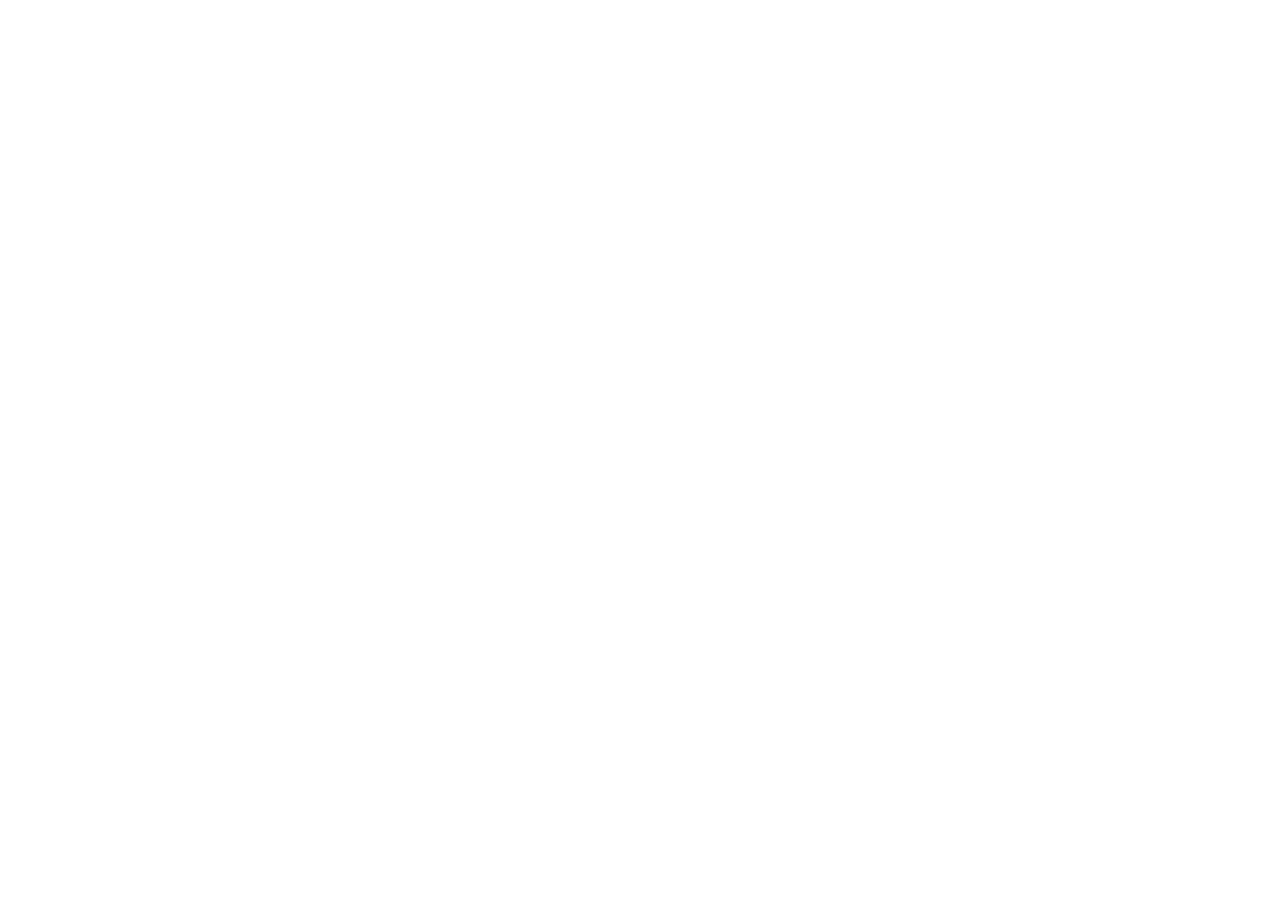
==== login.html @ 243faba8 "init object" ====
<!DOCTYPE html>
<html lang="en">
<head>
  <meta charset="UTF-8">
  <meta http-equiv="X-UA-Compatible" content="IE=edge">
  <meta name="viewport" content="width=device-width, initial-scale=1.0">
  <title>Document</title>
</head>
<body>
  
</body>
</html>
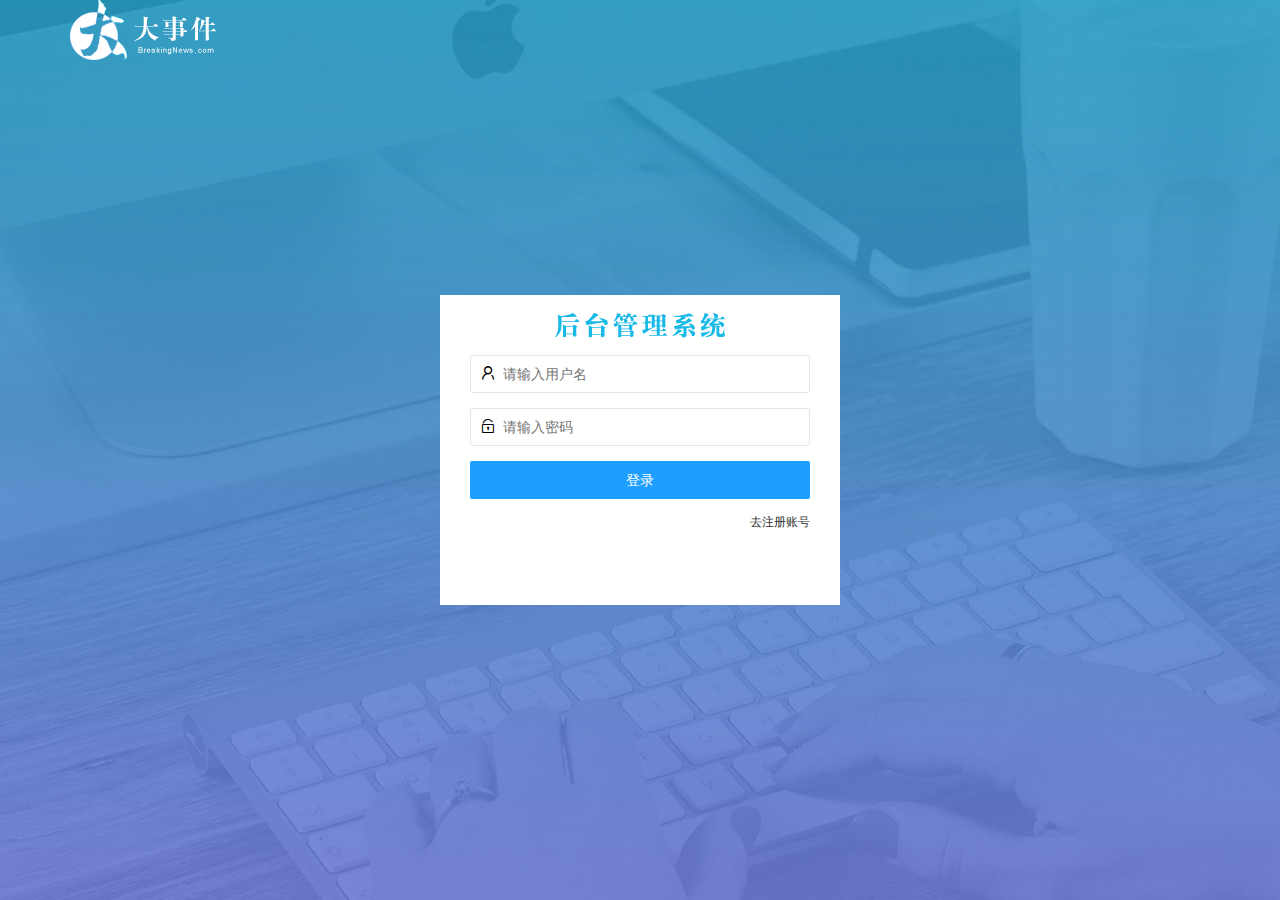
==== commit f4ed7f52: "完成了login" ====
--- a/login.html
+++ b/login.html
@@ -1,12 +1,129 @@
 <!DOCTYPE html>
 <html lang="en">
-<head>
-  <meta charset="UTF-8">
-  <meta http-equiv="X-UA-Compatible" content="IE=edge">
-  <meta name="viewport" content="width=device-width, initial-scale=1.0">
-  <title>Document</title>
-</head>
-<body>
-  
-</body>
-</html>+	<head>
+		<meta charset="UTF-8" />
+		<meta http-equiv="X-UA-Compatible" content="IE=edge" />
+		<meta name="viewport" content="width=device-width, initial-scale=1.0" />
+		<title>大事件-登录</title>
+		<!-- 导入 LayUI 样式 -->
+		<link rel="stylesheet" href="/assets/lib/layui/css/layui.css" />
+		<!-- 导入自定义样式 -->
+		<link rel="stylesheet" href="/assets/css/login.css" />
+	</head>
+	<body>
+		<!-- 头部 logo 区域 -->
+		<div class="layui-main">
+			<img src="/assets/images/logo.png" alt="" />
+		</div>
+
+		<!-- 登录注册区域 -->
+		<div class="loginAndRegBox">
+			<!-- 登录标题 -->
+			<div class="title-box"></div>
+			<!-- 登录 -->
+			<div class="login-box">
+				<form class="layui-form" id="form_login">
+					<!-- 用户名 -->
+					<div class="layui-form-item">
+						<i class="layui-icon layui-icon-username"></i>
+						<input
+							type="text"
+							name="username"
+							required
+							lay-verify="required"
+							placeholder="请输入用户名"
+							autocomplete="off"
+							class="layui-input"
+						/>
+					</div>
+
+					<!-- 密码 -->
+					<div class="layui-form-item">
+						<i class="layui-icon layui-icon-password"></i>
+						<input
+							type="password"
+							name="password"
+							required
+							lay-verify="required"
+							placeholder="请输入密码"
+							autocomplete="off"
+							class="layui-input"
+						/>
+					</div>
+
+					<!-- 登录按钮 -->
+					<div class="layui-form-item">
+						<!-- 注意：表单提交按钮和普通按钮的区别，就是 lay-submit 属性 -->
+						<button class="layui-btn layui-btn-normal layui-btn-fluid" lay-submit>登录</button>
+					</div>
+					<div class="layui-form-item link">
+						<a href="javascript:;" id="link_reg">去注册账号</a>
+					</div>
+				</form>
+			</div>
+			<!-- 注册 -->
+			<div class="reg-box">
+				<form class="layui-form" id="form_reg">
+					<!-- 用户名 -->
+					<div class="layui-form-item">
+						<i class="layui-icon layui-icon-username"></i>
+						<input
+							type="text"
+							name="username"
+							required
+							lay-verify="required"
+							placeholder="请输入用户名"
+							autocomplete="off"
+							class="layui-input"
+						/>
+					</div>
+
+					<!-- 密码 -->
+					<div class="layui-form-item">
+						<i class="layui-icon layui-icon-password"></i>
+						<input
+							type="password"
+							name="password"
+							required
+							lay-verify="required|pwd"
+							placeholder="请输入密码"
+							autocomplete="off"
+							class="layui-input"
+						/>
+					</div>
+
+					<!-- 确认密码 -->
+					<div class="layui-form-item">
+						<i class="layui-icon layui-icon-password"></i>
+						<input
+							type="password"
+							name="repassword"
+							required
+							lay-verify="required"
+							placeholder="再次确认密码"
+							autocomplete="off"
+							class="layui-input"
+						/>
+					</div>
+
+					<!-- 注册按钮 -->
+					<div class="layui-form-item">
+						<!-- 注意：表单提交按钮和普通按钮的区别，就是 lay-submit 属性 -->
+						<button class="layui-btn layui-btn-normal layui-btn-fluid" lay-submit>注册</button>
+					</div>
+					<div class="layui-form-item link">
+						<a href="javascript:;" id="link_login">去登录</a>
+					</div>
+				</form>
+			</div>
+		</div>
+	</body>
+	<!-- 引入llayui的js -->
+	<script src="/assets/lib/layui/layui.all.js"></script>
+	<!-- 引入jquery -->
+	<script src="/assets/lib/jquery.js"></script>
+  <!-- 引入请求拦截器 -->
+  <script src="/assets/js/baseApi.js"></script>
+	<!-- 引入自己的js -->
+	<script src="/assets/js/login.js"></script>
+</html>
--- a/assets/lib/layui/css/layui.css
+++ b/assets/lib/layui/css/layui.css
@@ -0,0 +1,2 @@
+/** layui-v2.5.5 MIT License By https://www.layui.com */
+ .layui-inline,img{display:inline-block;vertical-align:middle}h1,h2,h3,h4,h5,h6{font-weight:400}.layui-edge,.layui-header,.layui-inline,.layui-main{position:relative}.layui-body,.layui-edge,.layui-elip{overflow:hidden}.layui-btn,.layui-edge,.layui-inline,img{vertical-align:middle}.layui-btn,.layui-disabled,.layui-icon,.layui-unselect{-moz-user-select:none;-webkit-user-select:none;-ms-user-select:none}.layui-elip,.layui-form-checkbox span,.layui-form-pane .layui-form-label{text-overflow:ellipsis;white-space:nowrap}.layui-breadcrumb,.layui-tree-btnGroup{visibility:hidden}blockquote,body,button,dd,div,dl,dt,form,h1,h2,h3,h4,h5,h6,input,li,ol,p,pre,td,textarea,th,ul{margin:0;padding:0;-webkit-tap-highlight-color:rgba(0,0,0,0)}a:active,a:hover{outline:0}img{border:none}li{list-style:none}table{border-collapse:collapse;border-spacing:0}h4,h5,h6{font-size:100%}button,input,optgroup,option,select,textarea{font-family:inherit;font-size:inherit;font-style:inherit;font-weight:inherit;outline:0}pre{white-space:pre-wrap;white-space:-moz-pre-wrap;white-space:-pre-wrap;white-space:-o-pre-wrap;word-wrap:break-word}body{line-height:24px;font:14px Helvetica Neue,Helvetica,PingFang SC,Tahoma,Arial,sans-serif}hr{height:1px;margin:10px 0;border:0;clear:both}a{color:#333;text-decoration:none}a:hover{color:#777}a cite{font-style:normal;*cursor:pointer}.layui-border-box,.layui-border-box *{box-sizing:border-box}.layui-box,.layui-box *{box-sizing:content-box}.layui-clear{clear:both;*zoom:1}.layui-clear:after{content:'\20';clear:both;*zoom:1;display:block;height:0}.layui-inline{*display:inline;*zoom:1}.layui-edge{display:inline-block;width:0;height:0;border-width:6px;border-style:dashed;border-color:transparent}.layui-edge-top{top:-4px;border-bottom-color:#999;border-bottom-style:solid}.layui-edge-right{border-left-color:#999;border-left-style:solid}.layui-edge-bottom{top:2px;border-top-color:#999;border-top-style:solid}.layui-edge-left{border-right-color:#999;border-right-style:solid}.layui-disabled,.layui-disabled:hover{color:#d2d2d2!important;cursor:not-allowed!important}.layui-circle{border-radius:100%}.layui-show{display:block!important}.layui-hide{display:none!important}@font-face{font-family:layui-icon;src:url(../font/iconfont.eot?v=250);src:url(../font/iconfont.eot?v=250#iefix) format('embedded-opentype'),url(../font/iconfont.woff2?v=250) format('woff2'),url(../font/iconfont.woff?v=250) format('woff'),url(../font/iconfont.ttf?v=250) format('truetype'),url(../font/iconfont.svg?v=250#layui-icon) format('svg')}.layui-icon{font-family:layui-icon!important;font-size:16px;font-style:normal;-webkit-font-smoothing:antialiased;-moz-osx-font-smoothing:grayscale}.layui-icon-reply-fill:before{content:"\e611"}.layui-icon-set-fill:before{content:"\e614"}.layui-icon-menu-fill:before{content:"\e60f"}.layui-icon-search:before{content:"\e615"}.layui-icon-share:before{content:"\e641"}.layui-icon-set-sm:before{content:"\e620"}.layui-icon-engine:before{content:"\e628"}.layui-icon-close:before{content:"\1006"}.layui-icon-close-fill:before{content:"\1007"}.layui-icon-chart-screen:before{content:"\e629"}.layui-icon-star:before{content:"\e600"}.layui-icon-circle-dot:before{content:"\e617"}.layui-icon-chat:before{content:"\e606"}.layui-icon-release:before{content:"\e609"}.layui-icon-list:before{content:"\e60a"}.layui-icon-chart:before{content:"\e62c"}.layui-icon-ok-circle:before{content:"\1005"}.layui-icon-layim-theme:before{content:"\e61b"}.layui-icon-table:before{content:"\e62d"}.layui-icon-right:before{content:"\e602"}.layui-icon-left:before{content:"\e603"}.layui-icon-cart-simple:before{content:"\e698"}.layui-icon-face-cry:before{content:"\e69c"}.layui-icon-face-smile:before{content:"\e6af"}.layui-icon-survey:before{content:"\e6b2"}.layui-icon-tree:before{content:"\e62e"}.layui-icon-upload-circle:before{content:"\e62f"}.layui-icon-add-circle:before{content:"\e61f"}.layui-icon-download-circle:before{content:"\e601"}.layui-icon-templeate-1:before{content:"\e630"}.layui-icon-util:before{content:"\e631"}.layui-icon-face-surprised:before{content:"\e664"}.layui-icon-edit:before{content:"\e642"}.layui-icon-speaker:before{content:"\e645"}.layui-icon-down:before{content:"\e61a"}.layui-icon-file:before{content:"\e621"}.layui-icon-layouts:before{content:"\e632"}.layui-icon-rate-half:before{content:"\e6c9"}.layui-icon-add-circle-fine:before{content:"\e608"}.layui-icon-prev-circle:before{content:"\e633"}.layui-icon-read:before{content:"\e705"}.layui-icon-404:before{content:"\e61c"}.layui-icon-carousel:before{content:"\e634"}.layui-icon-help:before{content:"\e607"}.layui-icon-code-circle:before{content:"\e635"}.layui-icon-water:before{content:"\e636"}.layui-icon-username:before{content:"\e66f"}.layui-icon-find-fill:before{content:"\e670"}.layui-icon-about:before{content:"\e60b"}.layui-icon-location:before{content:"\e715"}.layui-icon-up:before{content:"\e619"}.layui-icon-pause:before{content:"\e651"}.layui-icon-date:before{content:"\e637"}.layui-icon-layim-uploadfile:before{content:"\e61d"}.layui-icon-delete:before{content:"\e640"}.layui-icon-play:before{content:"\e652"}.layui-icon-top:before{content:"\e604"}.layui-icon-friends:before{content:"\e612"}.layui-icon-refresh-3:before{content:"\e9aa"}.layui-icon-ok:before{content:"\e605"}.layui-icon-layer:before{content:"\e638"}.layui-icon-face-smile-fine:before{content:"\e60c"}.layui-icon-dollar:before{content:"\e659"}.layui-icon-group:before{content:"\e613"}.layui-icon-layim-download:before{content:"\e61e"}.layui-icon-picture-fine:before{content:"\e60d"}.layui-icon-link:before{content:"\e64c"}.layui-icon-diamond:before{content:"\e735"}.layui-icon-log:before{content:"\e60e"}.layui-icon-rate-solid:before{content:"\e67a"}.layui-icon-fonts-del:before{content:"\e64f"}.layui-icon-unlink:before{content:"\e64d"}.layui-icon-fonts-clear:before{content:"\e639"}.layui-icon-triangle-r:before{content:"\e623"}.layui-icon-circle:before{content:"\e63f"}.layui-icon-radio:before{content:"\e643"}.layui-icon-align-center:before{content:"\e647"}.layui-icon-align-right:before{content:"\e648"}.layui-icon-align-left:before{content:"\e649"}.layui-icon-loading-1:before{content:"\e63e"}.layui-icon-return:before{content:"\e65c"}.layui-icon-fonts-strong:before{content:"\e62b"}.layui-icon-upload:before{content:"\e67c"}.layui-icon-dialogue:before{content:"\e63a"}.layui-icon-video:before{content:"\e6ed"}.layui-icon-headset:before{content:"\e6fc"}.layui-icon-cellphone-fine:before{content:"\e63b"}.layui-icon-add-1:before{content:"\e654"}.layui-icon-face-smile-b:before{content:"\e650"}.layui-icon-fonts-html:before{content:"\e64b"}.layui-icon-form:before{content:"\e63c"}.layui-icon-cart:before{content:"\e657"}.layui-icon-camera-fill:before{content:"\e65d"}.layui-icon-tabs:before{content:"\e62a"}.layui-icon-fonts-code:before{content:"\e64e"}.layui-icon-fire:before{content:"\e756"}.layui-icon-set:before{content:"\e716"}.layui-icon-fonts-u:before{content:"\e646"}.layui-icon-triangle-d:before{content:"\e625"}.layui-icon-tips:before{content:"\e702"}.layui-icon-picture:before{content:"\e64a"}.layui-icon-more-vertical:before{content:"\e671"}.layui-icon-flag:before{content:"\e66c"}.layui-icon-loading:before{content:"\e63d"}.layui-icon-fonts-i:before{content:"\e644"}.layui-icon-refresh-1:before{content:"\e666"}.layui-icon-rmb:before{content:"\e65e"}.layui-icon-home:before{content:"\e68e"}.layui-icon-user:before{content:"\e770"}.layui-icon-notice:before{content:"\e667"}.layui-icon-login-weibo:before{content:"\e675"}.layui-icon-voice:before{content:"\e688"}.layui-icon-upload-drag:before{content:"\e681"}.layui-icon-login-qq:before{content:"\e676"}.layui-icon-snowflake:before{content:"\e6b1"}.layui-icon-file-b:before{content:"\e655"}.layui-icon-template:before{content:"\e663"}.layui-icon-auz:before{content:"\e672"}.layui-icon-console:before{content:"\e665"}.layui-icon-app:before{content:"\e653"}.layui-icon-prev:before{content:"\e65a"}.layui-icon-website:before{content:"\e7ae"}.layui-icon-next:before{content:"\e65b"}.layui-icon-component:before{content:"\e857"}.layui-icon-more:before{content:"\e65f"}.layui-icon-login-wechat:before{content:"\e677"}.layui-icon-shrink-right:before{content:"\e668"}.layui-icon-spread-left:before{content:"\e66b"}.layui-icon-camera:before{content:"\e660"}.layui-icon-note:before{content:"\e66e"}.layui-icon-refresh:before{content:"\e669"}.layui-icon-female:before{content:"\e661"}.layui-icon-male:before{content:"\e662"}.layui-icon-password:before{content:"\e673"}.layui-icon-senior:before{content:"\e674"}.layui-icon-theme:before{content:"\e66a"}.layui-icon-tread:before{content:"\e6c5"}.layui-icon-praise:before{content:"\e6c6"}.layui-icon-star-fill:before{content:"\e658"}.layui-icon-rate:before{content:"\e67b"}.layui-icon-template-1:before{content:"\e656"}.layui-icon-vercode:before{content:"\e679"}.layui-icon-cellphone:before{content:"\e678"}.layui-icon-screen-full:before{content:"\e622"}.layui-icon-screen-restore:before{content:"\e758"}.layui-icon-cols:before{content:"\e610"}.layui-icon-export:before{content:"\e67d"}.layui-icon-print:before{content:"\e66d"}.layui-icon-slider:before{content:"\e714"}.layui-icon-addition:before{content:"\e624"}.layui-icon-subtraction:before{content:"\e67e"}.layui-icon-service:before{content:"\e626"}.layui-icon-transfer:before{content:"\e691"}.layui-main{width:1140px;margin:0 auto}.layui-header{z-index:1000;height:60px}.layui-header a:hover{transition:all .5s;-webkit-transition:all .5s}.layui-side{position:fixed;left:0;top:0;bottom:0;z-index:999;width:200px;overflow-x:hidden}.layui-side-scroll{position:relative;width:220px;height:100%;overflow-x:hidden}.layui-body{position:absolute;left:200px;right:0;top:0;bottom:0;z-index:998;width:auto;overflow-y:auto;box-sizing:border-box}.layui-layout-body{overflow:hidden}.layui-layout-admin .layui-header{background-color:#23262E}.layui-layout-admin .layui-side{top:60px;width:200px;overflow-x:hidden}.layui-layout-admin .layui-body{position:fixed;top:60px;bottom:44px}.layui-layout-admin .layui-main{width:auto;margin:0 15px}.layui-layout-admin .layui-footer{position:fixed;left:200px;right:0;bottom:0;height:44px;line-height:44px;padding:0 15px;background-color:#eee}.layui-layout-admin .layui-logo{position:absolute;left:0;top:0;width:200px;height:100%;line-height:60px;text-align:center;color:#009688;font-size:16px}.layui-layout-admin .layui-header .layui-nav{background:0 0}.layui-layout-left{position:absolute!important;left:200px;top:0}.layui-layout-right{position:absolute!important;right:0;top:0}.layui-container{position:relative;margin:0 auto;padding:0 15px;box-sizing:border-box}.layui-fluid{position:relative;margin:0 auto;padding:0 15px}.layui-row:after,.layui-row:before{content:'';display:block;clear:both}.layui-col-lg1,.layui-col-lg10,.layui-col-lg11,.layui-col-lg12,.layui-col-lg2,.layui-col-lg3,.layui-col-lg4,.layui-col-lg5,.layui-col-lg6,.layui-col-lg7,.layui-col-lg8,.layui-col-lg9,.layui-col-md1,.layui-col-md10,.layui-col-md11,.layui-col-md12,.layui-col-md2,.layui-col-md3,.layui-col-md4,.layui-col-md5,.layui-col-md6,.layui-col-md7,.layui-col-md8,.layui-col-md9,.layui-col-sm1,.layui-col-sm10,.layui-col-sm11,.layui-col-sm12,.layui-col-sm2,.layui-col-sm3,.layui-col-sm4,.layui-col-sm5,.layui-col-sm6,.layui-col-sm7,.layui-col-sm8,.layui-col-sm9,.layui-col-xs1,.layui-col-xs10,.layui-col-xs11,.layui-col-xs12,.layui-col-xs2,.layui-col-xs3,.layui-col-xs4,.layui-col-xs5,.layui-col-xs6,.layui-col-xs7,.layui-col-xs8,.layui-col-xs9{position:relative;display:block;box-sizing:border-box}.layui-col-xs1,.layui-col-xs10,.layui-col-xs11,.layui-col-xs12,.layui-col-xs2,.layui-col-xs3,.layui-col-xs4,.layui-col-xs5,.layui-col-xs6,.layui-col-xs7,.layui-col-xs8,.layui-col-xs9{float:left}.layui-col-xs1{width:8.33333333%}.layui-col-xs2{width:16.66666667%}.layui-col-xs3{width:25%}.layui-col-xs4{width:33.33333333%}.layui-col-xs5{width:41.66666667%}.layui-col-xs6{width:50%}.layui-col-xs7{width:58.33333333%}.layui-col-xs8{width:66.66666667%}.layui-col-xs9{width:75%}.layui-col-xs10{width:83.33333333%}.layui-col-xs11{width:91.66666667%}.layui-col-xs12{width:100%}.layui-col-xs-offset1{margin-left:8.33333333%}.layui-col-xs-offset2{margin-left:16.66666667%}.layui-col-xs-offset3{margin-left:25%}.layui-col-xs-offset4{margin-left:33.33333333%}.layui-col-xs-offset5{margin-left:41.66666667%}.layui-col-xs-offset6{margin-left:50%}.layui-col-xs-offset7{margin-left:58.33333333%}.layui-col-xs-offset8{margin-left:66.66666667%}.layui-col-xs-offset9{margin-left:75%}.layui-col-xs-offset10{margin-left:83.33333333%}.layui-col-xs-offset11{margin-left:91.66666667%}.layui-col-xs-offset12{margin-left:100%}@media screen and (max-width:768px){.layui-hide-xs{display:none!important}.layui-show-xs-block{display:block!important}.layui-show-xs-inline{display:inline!important}.layui-show-xs-inline-block{display:inline-block!important}}@media screen and (min-width:768px){.layui-container{width:750px}.layui-hide-sm{display:none!important}.layui-show-sm-block{display:block!important}.layui-show-sm-inline{display:inline!important}.layui-show-sm-inline-block{display:inline-block!important}.layui-col-sm1,.layui-col-sm10,.layui-col-sm11,.layui-col-sm12,.layui-col-sm2,.layui-col-sm3,.layui-col-sm4,.layui-col-sm5,.layui-col-sm6,.layui-col-sm7,.layui-col-sm8,.layui-col-sm9{float:left}.layui-col-sm1{width:8.33333333%}.layui-col-sm2{width:16.66666667%}.layui-col-sm3{width:25%}.layui-col-sm4{width:33.33333333%}.layui-col-sm5{width:41.66666667%}.layui-col-sm6{width:50%}.layui-col-sm7{width:58.33333333%}.layui-col-sm8{width:66.66666667%}.layui-col-sm9{width:75%}.layui-col-sm10{width:83.33333333%}.layui-col-sm11{width:91.66666667%}.layui-col-sm12{width:100%}.layui-col-sm-offset1{margin-left:8.33333333%}.layui-col-sm-offset2{margin-left:16.66666667%}.layui-col-sm-offset3{margin-left:25%}.layui-col-sm-offset4{margin-left:33.33333333%}.layui-col-sm-offset5{margin-left:41.66666667%}.layui-col-sm-offset6{margin-left:50%}.layui-col-sm-offset7{margin-left:58.33333333%}.layui-col-sm-offset8{margin-left:66.66666667%}.layui-col-sm-offset9{margin-left:75%}.layui-col-sm-offset10{margin-left:83.33333333%}.layui-col-sm-offset11{margin-left:91.66666667%}.layui-col-sm-offset12{margin-left:100%}}@media screen and (min-width:992px){.layui-container{width:970px}.layui-hide-md{display:none!important}.layui-show-md-block{display:block!important}.layui-show-md-inline{display:inline!important}.layui-show-md-inline-block{display:inline-block!important}.layui-col-md1,.layui-col-md10,.layui-col-md11,.layui-col-md12,.layui-col-md2,.layui-col-md3,.layui-col-md4,.layui-col-md5,.layui-col-md6,.layui-col-md7,.layui-col-md8,.layui-col-md9{float:left}.layui-col-md1{width:8.33333333%}.layui-col-md2{width:16.66666667%}.layui-col-md3{width:25%}.layui-col-md4{width:33.33333333%}.layui-col-md5{width:41.66666667%}.layui-col-md6{width:50%}.layui-col-md7{width:58.33333333%}.layui-col-md8{width:66.66666667%}.layui-col-md9{width:75%}.layui-col-md10{width:83.33333333%}.layui-col-md11{width:91.66666667%}.layui-col-md12{width:100%}.layui-col-md-offset1{margin-left:8.33333333%}.layui-col-md-offset2{margin-left:16.66666667%}.layui-col-md-offset3{margin-left:25%}.layui-col-md-offset4{margin-left:33.33333333%}.layui-col-md-offset5{margin-left:41.66666667%}.layui-col-md-offset6{margin-left:50%}.layui-col-md-offset7{margin-left:58.33333333%}.layui-col-md-offset8{margin-left:66.66666667%}.layui-col-md-offset9{margin-left:75%}.layui-col-md-offset10{margin-left:83.33333333%}.layui-col-md-offset11{margin-left:91.66666667%}.layui-col-md-offset12{margin-left:100%}}@media screen and (min-width:1200px){.layui-container{width:1170px}.layui-hide-lg{display:none!important}.layui-show-lg-block{display:block!important}.layui-show-lg-inline{display:inline!important}.layui-show-lg-inline-block{display:inline-block!important}.layui-col-lg1,.layui-col-lg10,.layui-col-lg11,.layui-col-lg12,.layui-col-lg2,.layui-col-lg3,.layui-col-lg4,.layui-col-lg5,.layui-col-lg6,.layui-col-lg7,.layui-col-lg8,.layui-col-lg9{float:left}.layui-col-lg1{width:8.33333333%}.layui-col-lg2{width:16.66666667%}.layui-col-lg3{width:25%}.layui-col-lg4{width:33.33333333%}.layui-col-lg5{width:41.66666667%}.layui-col-lg6{width:50%}.layui-col-lg7{width:58.33333333%}.layui-col-lg8{width:66.66666667%}.layui-col-lg9{width:75%}.layui-col-lg10{width:83.33333333%}.layui-col-lg11{width:91.66666667%}.layui-col-lg12{width:100%}.layui-col-lg-offset1{margin-left:8.33333333%}.layui-col-lg-offset2{margin-left:16.66666667%}.layui-col-lg-offset3{margin-left:25%}.layui-col-lg-offset4{margin-left:33.33333333%}.layui-col-lg-offset5{margin-left:41.66666667%}.layui-col-lg-offset6{margin-left:50%}.layui-col-lg-offset7{margin-left:58.33333333%}.layui-col-lg-offset8{margin-left:66.66666667%}.layui-col-lg-offset9{margin-left:75%}.layui-col-lg-offset10{margin-left:83.33333333%}.layui-col-lg-offset11{margin-left:91.66666667%}.layui-col-lg-offset12{margin-left:100%}}.layui-col-space1{margin:-.5px}.layui-col-space1>*{padding:.5px}.layui-col-space3{margin:-1.5px}.layui-col-space3>*{padding:1.5px}.layui-col-space5{margin:-2.5px}.layui-col-space5>*{padding:2.5px}.layui-col-space8{margin:-3.5px}.layui-col-space8>*{padding:3.5px}.layui-col-space10{margin:-5px}.layui-col-space10>*{padding:5px}.layui-col-space12{margin:-6px}.layui-col-space12>*{padding:6px}.layui-col-space15{margin:-7.5px}.layui-col-space15>*{padding:7.5px}.layui-col-space18{margin:-9px}.layui-col-space18>*{padding:9px}.layui-col-space20{margin:-10px}.layui-col-space20>*{padding:10px}.layui-col-space22{margin:-11px}.layui-col-space22>*{padding:11px}.layui-col-space25{margin:-12.5px}.layui-col-space25>*{padding:12.5px}.layui-col-space30{margin:-15px}.layui-col-space30>*{padding:15px}.layui-btn,.layui-input,.layui-select,.layui-textarea,.layui-upload-button{outline:0;-webkit-appearance:none;transition:all .3s;-webkit-transition:all .3s;box-sizing:border-box}.layui-elem-quote{margin-bottom:10px;padding:15px;line-height:22px;border-left:5px solid #009688;border-radius:0 2px 2px 0;background-color:#f2f2f2}.layui-quote-nm{border-style:solid;border-width:1px 1px 1px 5px;background:0 0}.layui-elem-field{margin-bottom:10px;padding:0;border-width:1px;border-style:solid}.layui-elem-field legend{margin-left:20px;padding:0 10px;font-size:20px;font-weight:300}.layui-field-title{margin:10px 0 20px;border-width:1px 0 0}.layui-field-box{padding:10px 15px}.layui-field-title .layui-field-box{padding:10px 0}.layui-progress{position:relative;height:6px;border-radius:20px;background-color:#e2e2e2}.layui-progress-bar{position:absolute;left:0;top:0;width:0;max-width:100%;height:6px;border-radius:20px;text-align:right;background-color:#5FB878;transition:all .3s;-webkit-transition:all .3s}.layui-progress-big,.layui-progress-big .layui-progress-bar{height:18px;line-height:18px}.layui-progress-text{position:relative;top:-20px;line-height:18px;font-size:12px;color:#666}.layui-progress-big .layui-progress-text{position:static;padding:0 10px;color:#fff}.layui-collapse{border-width:1px;border-style:solid;border-radius:2px}.layui-colla-content,.layui-colla-item{border-top-width:1px;border-top-style:solid}.layui-colla-item:first-child{border-top:none}.layui-colla-title{position:relative;height:42px;line-height:42px;padding:0 15px 0 35px;color:#333;background-color:#f2f2f2;cursor:pointer;font-size:14px;overflow:hidden}.layui-colla-content{display:none;padding:10px 15px;line-height:22px;color:#666}.layui-colla-icon{position:absolute;left:15px;top:0;font-size:14px}.layui-card{margin-bottom:15px;border-radius:2px;background-color:#fff;box-shadow:0 1px 2px 0 rgba(0,0,0,.05)}.layui-card:last-child{margin-bottom:0}.layui-card-header{position:relative;height:42px;line-height:42px;padding:0 15px;border-bottom:1px solid #f6f6f6;color:#333;border-radius:2px 2px 0 0;font-size:14px}.layui-bg-black,.layui-bg-blue,.layui-bg-cyan,.layui-bg-green,.layui-bg-orange,.layui-bg-red{color:#fff!important}.layui-card-body{position:relative;padding:10px 15px;line-height:24px}.layui-card-body[pad15]{padding:15px}.layui-card-body[pad20]{padding:20px}.layui-card-body .layui-table{margin:5px 0}.layui-card .layui-tab{margin:0}.layui-panel-window{position:relative;padding:15px;border-radius:0;border-top:5px solid #E6E6E6;background-color:#fff}.layui-auxiliar-moving{position:fixed;left:0;right:0;top:0;bottom:0;width:100%;height:100%;background:0 0;z-index:9999999999}.layui-form-label,.layui-form-mid,.layui-form-select,.layui-input-block,.layui-input-inline,.layui-textarea{position:relative}.layui-bg-red{background-color:#FF5722!important}.layui-bg-orange{background-color:#FFB800!important}.layui-bg-green{background-color:#009688!important}.layui-bg-cyan{background-color:#2F4056!important}.layui-bg-blue{background-color:#1E9FFF!important}.layui-bg-black{background-color:#393D49!important}.layui-bg-gray{background-color:#eee!important;color:#666!important}.layui-badge-rim,.layui-colla-content,.layui-colla-item,.layui-collapse,.layui-elem-field,.layui-form-pane .layui-form-item[pane],.layui-form-pane .layui-form-label,.layui-input,.layui-layedit,.layui-layedit-tool,.layui-quote-nm,.layui-select,.layui-tab-bar,.layui-tab-card,.layui-tab-title,.layui-tab-title .layui-this:after,.layui-textarea{border-color:#e6e6e6}.layui-timeline-item:before,hr{background-color:#e6e6e6}.layui-text{line-height:22px;font-size:14px;color:#666}.layui-text h1,.layui-text h2,.layui-text h3{font-weight:500;color:#333}.layui-text h1{font-size:30px}.layui-text h2{font-size:24px}.layui-text h3{font-size:18px}.layui-text a:not(.layui-btn){color:#01AAED}.layui-text a:not(.layui-btn):hover{text-decoration:underline}.layui-text ul{padding:5px 0 5px 15px}.layui-text ul li{margin-top:5px;list-style-type:disc}.layui-text em,.layui-word-aux{color:#999!important;padding:0 5px!important}.layui-btn{display:inline-block;height:38px;line-height:38px;padding:0 18px;background-color:#009688;color:#fff;white-space:nowrap;text-align:center;font-size:14px;border:none;border-radius:2px;cursor:pointer}.layui-btn:hover{opacity:.8;filter:alpha(opacity=80);color:#fff}.layui-btn:active{opacity:1;filter:alpha(opacity=100)}.layui-btn+.layui-btn{margin-left:10px}.layui-btn-container{font-size:0}.layui-btn-container .layui-btn{margin-right:10px;margin-bottom:10px}.layui-btn-container .layui-btn+.layui-btn{margin-left:0}.layui-table .layui-btn-container .layui-btn{margin-bottom:9px}.layui-btn-radius{border-radius:100px}.layui-btn .layui-icon{margin-right:3px;font-size:18px;vertical-align:bottom;vertical-align:middle\9}.layui-btn-primary{border:1px solid #C9C9C9;background-color:#fff;color:#555}.layui-btn-primary:hover{border-color:#009688;color:#333}.layui-btn-normal{background-color:#1E9FFF}.layui-btn-warm{background-color:#FFB800}.layui-btn-danger{background-color:#FF5722}.layui-btn-checked{background-color:#5FB878}.layui-btn-disabled,.layui-btn-disabled:active,.layui-btn-disabled:hover{border:1px solid #e6e6e6;background-color:#FBFBFB;color:#C9C9C9;cursor:not-allowed;opacity:1}.layui-btn-lg{height:44px;line-height:44px;padding:0 25px;font-size:16px}.layui-btn-sm{height:30px;line-height:30px;padding:0 10px;font-size:12px}.layui-btn-sm i{font-size:16px!important}.layui-btn-xs{height:22px;line-height:22px;padding:0 5px;font-size:12px}.layui-btn-xs i{font-size:14px!important}.layui-btn-group{display:inline-block;vertical-align:middle;font-size:0}.layui-btn-group .layui-btn{margin-left:0!important;margin-right:0!important;border-left:1px solid rgba(255,255,255,.5);border-radius:0}.layui-btn-group .layui-btn-primary{border-left:none}.layui-btn-group .layui-btn-primary:hover{border-color:#C9C9C9;color:#009688}.layui-btn-group .layui-btn:first-child{border-left:none;border-radius:2px 0 0 2px}.layui-btn-group .layui-btn-primary:first-child{border-left:1px solid #c9c9c9}.layui-btn-group .layui-btn:last-child{border-radius:0 2px 2px 0}.layui-btn-group .layui-btn+.layui-btn{margin-left:0}.layui-btn-group+.layui-btn-group{margin-left:10px}.layui-btn-fluid{width:100%}.layui-input,.layui-select,.layui-textarea{height:38px;line-height:1.3;line-height:38px\9;border-width:1px;border-style:solid;background-color:#fff;border-radius:2px}.layui-input::-webkit-input-placeholder,.layui-select::-webkit-input-placeholder,.layui-textarea::-webkit-input-placeholder{line-height:1.3}.layui-input,.layui-textarea{display:block;width:100%;padding-left:10px}.layui-input:hover,.layui-textarea:hover{border-color:#D2D2D2!important}.layui-input:focus,.layui-textarea:focus{border-color:#C9C9C9!important}.layui-textarea{min-height:100px;height:auto;line-height:20px;padding:6px 10px;resize:vertical}.layui-select{padding:0 10px}.layui-form input[type=checkbox],.layui-form input[type=radio],.layui-form select{display:none}.layui-form [lay-ignore]{display:initial}.layui-form-item{margin-bottom:15px;clear:both;*zoom:1}.layui-form-item:after{content:'\20';clear:both;*zoom:1;display:block;height:0}.layui-form-label{float:left;display:block;padding:9px 15px;width:80px;font-weight:400;line-height:20px;text-align:right}.layui-form-label-col{display:block;float:none;padding:9px 0;line-height:20px;text-align:left}.layui-form-item .layui-inline{margin-bottom:5px;margin-right:10px}.layui-input-block{margin-left:110px;min-height:36px}.layui-input-inline{display:inline-block;vertical-align:middle}.layui-form-item .layui-input-inline{float:left;width:190px;margin-right:10px}.layui-form-text .layui-input-inline{width:auto}.layui-form-mid{float:left;display:block;padding:9px 0!important;line-height:20px;margin-right:10px}.layui-form-danger+.layui-form-select .layui-input,.layui-form-danger:focus{border-color:#FF5722!important}.layui-form-select .layui-input{padding-right:30px;cursor:pointer}.layui-form-select .layui-edge{position:absolute;right:10px;top:50%;margin-top:-3px;cursor:pointer;border-width:6px;border-top-color:#c2c2c2;border-top-style:solid;transition:all .3s;-webkit-transition:all .3s}.layui-form-select dl{display:none;position:absolute;left:0;top:42px;padding:5px 0;z-index:899;min-width:100%;border:1px solid #d2d2d2;max-height:300px;overflow-y:auto;background-color:#fff;border-radius:2px;box-shadow:0 2px 4px rgba(0,0,0,.12);box-sizing:border-box}.layui-form-select dl dd,.layui-form-select dl dt{padding:0 10px;line-height:36px;white-space:nowrap;overflow:hidden;text-overflow:ellipsis}.layui-form-select dl dt{font-size:12px;color:#999}.layui-form-select dl dd{cursor:pointer}.layui-form-select dl dd:hover{background-color:#f2f2f2;-webkit-transition:.5s all;transition:.5s all}.layui-form-select .layui-select-group dd{padding-left:20px}.layui-form-select dl dd.layui-select-tips{padding-left:10px!important;color:#999}.layui-form-select dl dd.layui-this{background-color:#5FB878;color:#fff}.layui-form-checkbox,.layui-form-select dl dd.layui-disabled{background-color:#fff}.layui-form-selected dl{display:block}.layui-form-checkbox,.layui-form-checkbox *,.layui-form-switch{display:inline-block;vertical-align:middle}.layui-form-selected .layui-edge{margin-top:-9px;-webkit-transform:rotate(180deg);transform:rotate(180deg);margin-top:-3px\9}:root .layui-form-selected .layui-edge{margin-top:-9px\0/IE9}.layui-form-selectup dl{top:auto;bottom:42px}.layui-select-none{margin:5px 0;text-align:center;color:#999}.layui-select-disabled .layui-disabled{border-color:#eee!important}.layui-select-disabled .layui-edge{border-top-color:#d2d2d2}.layui-form-checkbox{position:relative;height:30px;line-height:30px;margin-right:10px;padding-right:30px;cursor:pointer;font-size:0;-webkit-transition:.1s linear;transition:.1s linear;box-sizing:border-box}.layui-form-checkbox span{padding:0 10px;height:100%;font-size:14px;border-radius:2px 0 0 2px;background-color:#d2d2d2;color:#fff;overflow:hidden}.layui-form-checkbox:hover span{background-color:#c2c2c2}.layui-form-checkbox i{position:absolute;right:0;top:0;width:30px;height:28px;border:1px solid #d2d2d2;border-left:none;border-radius:0 2px 2px 0;color:#fff;font-size:20px;text-align:center}.layui-form-checkbox:hover i{border-color:#c2c2c2;color:#c2c2c2}.layui-form-checked,.layui-form-checked:hover{border-color:#5FB878}.layui-form-checked span,.layui-form-checked:hover span{background-color:#5FB878}.layui-form-checked i,.layui-form-checked:hover i{color:#5FB878}.layui-form-item .layui-form-checkbox{margin-top:4px}.layui-form-checkbox[lay-skin=primary]{height:auto!important;line-height:normal!important;min-width:18px;min-height:18px;border:none!important;margin-right:0;padding-left:28px;padding-right:0;background:0 0}.layui-form-checkbox[lay-skin=primary] span{padding-left:0;padding-right:15px;line-height:18px;background:0 0;color:#666}.layui-form-checkbox[lay-skin=primary] i{right:auto;left:0;width:16px;height:16px;line-height:16px;border:1px solid #d2d2d2;font-size:12px;border-radius:2px;background-color:#fff;-webkit-transition:.1s linear;transition:.1s linear}.layui-form-checkbox[lay-skin=primary]:hover i{border-color:#5FB878;color:#fff}.layui-form-checked[lay-skin=primary] i{border-color:#5FB878!important;background-color:#5FB878;color:#fff}.layui-checkbox-disbaled[lay-skin=primary] span{background:0 0!important;color:#c2c2c2}.layui-checkbox-disbaled[lay-skin=primary]:hover i{border-color:#d2d2d2}.layui-form-item .layui-form-checkbox[lay-skin=primary]{margin-top:10px}.layui-form-switch{position:relative;height:22px;line-height:22px;min-width:35px;padding:0 5px;margin-top:8px;border:1px solid #d2d2d2;border-radius:20px;cursor:pointer;background-color:#fff;-webkit-transition:.1s linear;transition:.1s linear}.layui-form-switch i{position:absolute;left:5px;top:3px;width:16px;height:16px;border-radius:20px;background-color:#d2d2d2;-webkit-transition:.1s linear;transition:.1s linear}.layui-form-switch em{position:relative;top:0;width:25px;margin-left:21px;padding:0!important;text-align:center!important;color:#999!important;font-style:normal!important;font-size:12px}.layui-form-onswitch{border-color:#5FB878;background-color:#5FB878}.layui-checkbox-disbaled,.layui-checkbox-disbaled i{border-color:#e2e2e2!important}.layui-form-onswitch i{left:100%;margin-left:-21px;background-color:#fff}.layui-form-onswitch em{margin-left:5px;margin-right:21px;color:#fff!important}.layui-checkbox-disbaled span{background-color:#e2e2e2!important}.layui-checkbox-disbaled:hover i{color:#fff!important}[lay-radio]{display:none}.layui-form-radio,.layui-form-radio *{display:inline-block;vertical-align:middle}.layui-form-radio{line-height:28px;margin:6px 10px 0 0;padding-right:10px;cursor:pointer;font-size:0}.layui-form-radio *{font-size:14px}.layui-form-radio>i{margin-right:8px;font-size:22px;color:#c2c2c2}.layui-form-radio>i:hover,.layui-form-radioed>i{color:#5FB878}.layui-radio-disbaled>i{color:#e2e2e2!important}.layui-form-pane .layui-form-label{width:110px;padding:8px 15px;height:38px;line-height:20px;border-width:1px;border-style:solid;border-radius:2px 0 0 2px;text-align:center;background-color:#FBFBFB;overflow:hidden;box-sizing:border-box}.layui-form-pane .layui-input-inline{margin-left:-1px}.layui-form-pane .layui-input-block{margin-left:110px;left:-1px}.layui-form-pane .layui-input{border-radius:0 2px 2px 0}.layui-form-pane .layui-form-text .layui-form-label{float:none;width:100%;border-radius:2px;box-sizing:border-box;text-align:left}.layui-form-pane .layui-form-text .layui-input-inline{display:block;margin:0;top:-1px;clear:both}.layui-form-pane .layui-form-text .layui-input-block{margin:0;left:0;top:-1px}.layui-form-pane .layui-form-text .layui-textarea{min-height:100px;border-radius:0 0 2px 2px}.layui-form-pane .layui-form-checkbox{margin:4px 0 4px 10px}.layui-form-pane .layui-form-radio,.layui-form-pane .layui-form-switch{margin-top:6px;margin-left:10px}.layui-form-pane .layui-form-item[pane]{position:relative;border-width:1px;border-style:solid}.layui-form-pane .layui-form-item[pane] .layui-form-label{position:absolute;left:0;top:0;height:100%;border-width:0 1px 0 0}.layui-form-pane .layui-form-item[pane] .layui-input-inline{margin-left:110px}@media screen and (max-width:450px){.layui-form-item .layui-form-label{text-overflow:ellipsis;overflow:hidden;white-space:nowrap}.layui-form-item .layui-inline{display:block;margin-right:0;margin-bottom:20px;clear:both}.layui-form-item .layui-inline:after{content:'\20';clear:both;display:block;height:0}.layui-form-item .layui-input-inline{display:block;float:none;left:-3px;width:auto;margin:0 0 10px 112px}.layui-form-item .layui-input-inline+.layui-form-mid{margin-left:110px;top:-5px;padding:0}.layui-form-item .layui-form-checkbox{margin-right:5px;margin-bottom:5px}}.layui-layedit{border-width:1px;border-style:solid;border-radius:2px}.layui-layedit-tool{padding:3px 5px;border-bottom-width:1px;border-bottom-style:solid;font-size:0}.layedit-tool-fixed{position:fixed;top:0;border-top:1px solid #e2e2e2}.layui-layedit-tool .layedit-tool-mid,.layui-layedit-tool .layui-icon{display:inline-block;vertical-align:middle;text-align:center;font-size:14px}.layui-layedit-tool .layui-icon{position:relative;width:32px;height:30px;line-height:30px;margin:3px 5px;color:#777;cursor:pointer;border-radius:2px}.layui-layedit-tool .layui-icon:hover{color:#393D49}.layui-layedit-tool .layui-icon:active{color:#000}.layui-layedit-tool .layedit-tool-active{background-color:#e2e2e2;color:#000}.layui-layedit-tool .layui-disabled,.layui-layedit-tool .layui-disabled:hover{color:#d2d2d2;cursor:not-allowed}.layui-layedit-tool .layedit-tool-mid{width:1px;height:18px;margin:0 10px;background-color:#d2d2d2}.layedit-tool-html{width:50px!important;font-size:30px!important}.layedit-tool-b,.layedit-tool-code,.layedit-tool-help{font-size:16px!important}.layedit-tool-d,.layedit-tool-face,.layedit-tool-image,.layedit-tool-unlink{font-size:18px!important}.layedit-tool-image input{position:absolute;font-size:0;left:0;top:0;width:100%;height:100%;opacity:.01;filter:Alpha(opacity=1);cursor:pointer}.layui-layedit-iframe iframe{display:block;width:100%}#LAY_layedit_code{overflow:hidden}.layui-laypage{display:inline-block;*display:inline;*zoom:1;vertical-align:middle;margin:10px 0;font-size:0}.layui-laypage>a:first-child,.layui-laypage>a:first-child em{border-radius:2px 0 0 2px}.layui-laypage>a:last-child,.layui-laypage>a:last-child em{border-radius:0 2px 2px 0}.layui-laypage>:first-child{margin-left:0!important}.layui-laypage>:last-child{margin-right:0!important}.layui-laypage a,.layui-laypage button,.layui-laypage input,.layui-laypage select,.layui-laypage span{border:1px solid #e2e2e2}.layui-laypage a,.layui-laypage span{display:inline-block;*display:inline;*zoom:1;vertical-align:middle;padding:0 15px;height:28px;line-height:28px;margin:0 -1px 5px 0;background-color:#fff;color:#333;font-size:12px}.layui-flow-more a *,.layui-laypage input,.layui-table-view select[lay-ignore]{display:inline-block}.layui-laypage a:hover{color:#009688}.layui-laypage em{font-style:normal}.layui-laypage .layui-laypage-spr{color:#999;font-weight:700}.layui-laypage a{text-decoration:none}.layui-laypage .layui-laypage-curr{position:relative}.layui-laypage .layui-laypage-curr em{position:relative;color:#fff}.layui-laypage .layui-laypage-curr .layui-laypage-em{position:absolute;left:-1px;top:-1px;padding:1px;width:100%;height:100%;background-color:#009688}.layui-laypage-em{border-radius:2px}.layui-laypage-next em,.layui-laypage-prev em{font-family:Sim sun;font-size:16px}.layui-laypage .layui-laypage-count,.layui-laypage .layui-laypage-limits,.layui-laypage .layui-laypage-refresh,.layui-laypage .layui-laypage-skip{margin-left:10px;margin-right:10px;padding:0;border:none}.layui-laypage .layui-laypage-limits,.layui-laypage .layui-laypage-refresh{vertical-align:top}.layui-laypage .layui-laypage-refresh i{font-size:18px;cursor:pointer}.layui-laypage select{height:22px;padding:3px;border-radius:2px;cursor:pointer}.layui-laypage .layui-laypage-skip{height:30px;line-height:30px;color:#999}.layui-laypage button,.layui-laypage input{height:30px;line-height:30px;border-radius:2px;vertical-align:top;background-color:#fff;box-sizing:border-box}.layui-laypage input{width:40px;margin:0 10px;padding:0 3px;text-align:center}.layui-laypage input:focus,.layui-laypage select:focus{border-color:#009688!important}.layui-laypage button{margin-left:10px;padding:0 10px;cursor:pointer}.layui-table,.layui-table-view{margin:10px 0}.layui-flow-more{margin:10px 0;text-align:center;color:#999;font-size:14px}.layui-flow-more a{height:32px;line-height:32px}.layui-flow-more a *{vertical-align:top}.layui-flow-more a cite{padding:0 20px;border-radius:3px;background-color:#eee;color:#333;font-style:normal}.layui-flow-more a cite:hover{opacity:.8}.layui-flow-more a i{font-size:30px;color:#737383}.layui-table{width:100%;background-color:#fff;color:#666}.layui-table tr{transition:all .3s;-webkit-transition:all .3s}.layui-table th{text-align:left;font-weight:400}.layui-table tbody tr:hover,.layui-table thead tr,.layui-table-click,.layui-table-header,.layui-table-hover,.layui-table-mend,.layui-table-patch,.layui-table-tool,.layui-table-total,.layui-table-total tr,.layui-table[lay-even] tr:nth-child(even){background-color:#f2f2f2}.layui-table td,.layui-table th,.layui-table-col-set,.layui-table-fixed-r,.layui-table-grid-down,.layui-table-header,.layui-table-page,.layui-table-tips-main,.layui-table-tool,.layui-table-total,.layui-table-view,.layui-table[lay-skin=line],.layui-table[lay-skin=row]{border-width:1px;border-style:solid;border-color:#e6e6e6}.layui-table td,.layui-table th{position:relative;padding:9px 15px;min-height:20px;line-height:20px;font-size:14px}.layui-table[lay-skin=line] td,.layui-table[lay-skin=line] th{border-width:0 0 1px}.layui-table[lay-skin=row] td,.layui-table[lay-skin=row] th{border-width:0 1px 0 0}.layui-table[lay-skin=nob] td,.layui-table[lay-skin=nob] th{border:none}.layui-table img{max-width:100px}.layui-table[lay-size=lg] td,.layui-table[lay-size=lg] th{padding:15px 30px}.layui-table-view .layui-table[lay-size=lg] .layui-table-cell{height:40px;line-height:40px}.layui-table[lay-size=sm] td,.layui-table[lay-size=sm] th{font-size:12px;padding:5px 10px}.layui-table-view .layui-table[lay-size=sm] .layui-table-cell{height:20px;line-height:20px}.layui-table[lay-data]{display:none}.layui-table-box{position:relative;overflow:hidden}.layui-table-view .layui-table{position:relative;width:auto;margin:0}.layui-table-view .layui-table[lay-skin=line]{border-width:0 1px 0 0}.layui-table-view .layui-table[lay-skin=row]{border-width:0 0 1px}.layui-table-view .layui-table td,.layui-table-view .layui-table th{padding:5px 0;border-top:none;border-left:none}.layui-table-view .layui-table th.layui-unselect .layui-table-cell span{cursor:pointer}.layui-table-view .layui-table td{cursor:default}.layui-table-view .layui-table td[data-edit=text]{cursor:text}.layui-table-view .layui-form-checkbox[lay-skin=primary] i{width:18px;height:18px}.layui-table-view .layui-form-radio{line-height:0;padding:0}.layui-table-view .layui-form-radio>i{margin:0;font-size:20px}.layui-table-init{position:absolute;left:0;top:0;width:100%;height:100%;text-align:center;z-index:110}.layui-table-init .layui-icon{position:absolute;left:50%;top:50%;margin:-15px 0 0 -15px;font-size:30px;color:#c2c2c2}.layui-table-header{border-width:0 0 1px;overflow:hidden}.layui-table-header .layui-table{margin-bottom:-1px}.layui-table-tool .layui-inline[lay-event]{position:relative;width:26px;height:26px;padding:5px;line-height:16px;margin-right:10px;text-align:center;color:#333;border:1px solid #ccc;cursor:pointer;-webkit-transition:.5s all;transition:.5s all}.layui-table-tool .layui-inline[lay-event]:hover{border:1px solid #999}.layui-table-tool-temp{padding-right:120px}.layui-table-tool-self{position:absolute;right:17px;top:10px}.layui-table-tool .layui-table-tool-self .layui-inline[lay-event]{margin:0 0 0 10px}.layui-table-tool-panel{position:absolute;top:29px;left:-1px;padding:5px 0;min-width:150px;min-height:40px;border:1px solid #d2d2d2;text-align:left;overflow-y:auto;background-color:#fff;box-shadow:0 2px 4px rgba(0,0,0,.12)}.layui-table-cell,.layui-table-tool-panel li{overflow:hidden;text-overflow:ellipsis;white-space:nowrap}.layui-table-tool-panel li{padding:0 10px;line-height:30px;-webkit-transition:.5s all;transition:.5s all}.layui-table-tool-panel li .layui-form-checkbox[lay-skin=primary]{width:100%;padding-left:28px}.layui-table-tool-panel li:hover{background-color:#f2f2f2}.layui-table-tool-panel li .layui-form-checkbox[lay-skin=primary] i{position:absolute;left:0;top:0}.layui-table-tool-panel li .layui-form-checkbox[lay-skin=primary] span{padding:0}.layui-table-tool .layui-table-tool-self .layui-table-tool-panel{left:auto;right:-1px}.layui-table-col-set{position:absolute;right:0;top:0;width:20px;height:100%;border-width:0 0 0 1px;background-color:#fff}.layui-table-sort{width:10px;height:20px;margin-left:5px;cursor:pointer!important}.layui-table-sort .layui-edge{position:absolute;left:5px;border-width:5px}.layui-table-sort .layui-table-sort-asc{top:3px;border-top:none;border-bottom-style:solid;border-bottom-color:#b2b2b2}.layui-table-sort .layui-table-sort-asc:hover{border-bottom-color:#666}.layui-table-sort .layui-table-sort-desc{bottom:5px;border-bottom:none;border-top-style:solid;border-top-color:#b2b2b2}.layui-table-sort .layui-table-sort-desc:hover{border-top-color:#666}.layui-table-sort[lay-sort=asc] .layui-table-sort-asc{border-bottom-color:#000}.layui-table-sort[lay-sort=desc] .layui-table-sort-desc{border-top-color:#000}.layui-table-cell{height:28px;line-height:28px;padding:0 15px;position:relative;box-sizing:border-box}.layui-table-cell .layui-form-checkbox[lay-skin=primary]{top:-1px;padding:0}.layui-table-cell .layui-table-link{color:#01AAED}.laytable-cell-checkbox,.laytable-cell-numbers,.laytable-cell-radio,.laytable-cell-space{padding:0;text-align:center}.layui-table-body{position:relative;overflow:auto;margin-right:-1px;margin-bottom:-1px}.layui-table-body .layui-none{line-height:26px;padding:15px;text-align:center;color:#999}.layui-table-fixed{position:absolute;left:0;top:0;z-index:101}.layui-table-fixed .layui-table-body{overflow:hidden}.layui-table-fixed-l{box-shadow:0 -1px 8px rgba(0,0,0,.08)}.layui-table-fixed-r{left:auto;right:-1px;border-width:0 0 0 1px;box-shadow:-1px 0 8px rgba(0,0,0,.08)}.layui-table-fixed-r .layui-table-header{position:relative;overflow:visible}.layui-table-mend{position:absolute;right:-49px;top:0;height:100%;width:50px}.layui-table-tool{position:relative;z-index:890;width:100%;min-height:50px;line-height:30px;padding:10px 15px;border-width:0 0 1px}.layui-table-tool .layui-btn-container{margin-bottom:-10px}.layui-table-page,.layui-table-total{border-width:1px 0 0;margin-bottom:-1px;overflow:hidden}.layui-table-page{position:relative;width:100%;padding:7px 7px 0;height:41px;font-size:12px;white-space:nowrap}.layui-table-page>div{height:26px}.layui-table-page .layui-laypage{margin:0}.layui-table-page .layui-laypage a,.layui-table-page .layui-laypage span{height:26px;line-height:26px;margin-bottom:10px;border:none;background:0 0}.layui-table-page .layui-laypage a,.layui-table-page .layui-laypage span.layui-laypage-curr{padding:0 12px}.layui-table-page .layui-laypage span{margin-left:0;padding:0}.layui-table-page .layui-laypage .layui-laypage-prev{margin-left:-7px!important}.layui-table-page .layui-laypage .layui-laypage-curr .layui-laypage-em{left:0;top:0;padding:0}.layui-table-page .layui-laypage button,.layui-table-page .layui-laypage input{height:26px;line-height:26px}.layui-table-page .layui-laypage input{width:40px}.layui-table-page .layui-laypage button{padding:0 10px}.layui-table-page select{height:18px}.layui-table-patch .layui-table-cell{padding:0;width:30px}.layui-table-edit{position:absolute;left:0;top:0;width:100%;height:100%;padding:0 14px 1px;border-radius:0;box-shadow:1px 1px 20px rgba(0,0,0,.15)}.layui-table-edit:focus{border-color:#5FB878!important}select.layui-table-edit{padding:0 0 0 10px;border-color:#C9C9C9}.layui-table-view .layui-form-checkbox,.layui-table-view .layui-form-radio,.layui-table-view .layui-form-switch{top:0;margin:0;box-sizing:content-box}.layui-table-view .layui-form-checkbox{top:-1px;height:26px;line-height:26px}.layui-table-view .layui-form-checkbox i{height:26px}.layui-table-grid .layui-table-cell{overflow:visible}.layui-table-grid-down{position:absolute;top:0;right:0;width:26px;height:100%;padding:5px 0;border-width:0 0 0 1px;text-align:center;background-color:#fff;color:#999;cursor:pointer}.layui-table-grid-down .layui-icon{position:absolute;top:50%;left:50%;margin:-8px 0 0 -8px}.layui-table-grid-down:hover{background-color:#fbfbfb}body .layui-table-tips .layui-layer-content{background:0 0;padding:0;box-shadow:0 1px 6px rgba(0,0,0,.12)}.layui-table-tips-main{margin:-44px 0 0 -1px;max-height:150px;padding:8px 15px;font-size:14px;overflow-y:scroll;background-color:#fff;color:#666}.layui-table-tips-c{position:absolute;right:-3px;top:-13px;width:20px;height:20px;padding:3px;cursor:pointer;background-color:#666;border-radius:50%;color:#fff}.layui-table-tips-c:hover{background-color:#777}.layui-table-tips-c:before{position:relative;right:-2px}.layui-upload-file{display:none!important;opacity:.01;filter:Alpha(opacity=1)}.layui-upload-drag,.layui-upload-form,.layui-upload-wrap{display:inline-block}.layui-upload-list{margin:10px 0}.layui-upload-choose{padding:0 10px;color:#999}.layui-upload-drag{position:relative;padding:30px;border:1px dashed #e2e2e2;background-color:#fff;text-align:center;cursor:pointer;color:#999}.layui-upload-drag .layui-icon{font-size:50px;color:#009688}.layui-upload-drag[lay-over]{border-color:#009688}.layui-upload-iframe{position:absolute;width:0;height:0;border:0;visibility:hidden}.layui-upload-wrap{position:relative;vertical-align:middle}.layui-upload-wrap .layui-upload-file{display:block!important;position:absolute;left:0;top:0;z-index:10;font-size:100px;width:100%;height:100%;opacity:.01;filter:Alpha(opacity=1);cursor:pointer}.layui-transfer-active,.layui-transfer-box{display:inline-block;vertical-align:middle}.layui-transfer-box,.layui-transfer-header,.layui-transfer-search{border-width:0;border-style:solid;border-color:#e6e6e6}.layui-transfer-box{position:relative;border-width:1px;width:200px;height:360px;border-radius:2px;background-color:#fff}.layui-transfer-box .layui-form-checkbox{width:100%;margin:0!important}.layui-transfer-header{height:38px;line-height:38px;padding:0 10px;border-bottom-width:1px}.layui-transfer-search{position:relative;padding:10px;border-bottom-width:1px}.layui-transfer-search .layui-input{height:32px;padding-left:30px;font-size:12px}.layui-transfer-search .layui-icon-search{position:absolute;left:20px;top:50%;margin-top:-8px;color:#666}.layui-transfer-active{margin:0 15px}.layui-transfer-active .layui-btn{display:block;margin:0;padding:0 15px;background-color:#5FB878;border-color:#5FB878;color:#fff}.layui-transfer-active .layui-btn-disabled{background-color:#FBFBFB;border-color:#e6e6e6;color:#C9C9C9}.layui-transfer-active .layui-btn:first-child{margin-bottom:15px}.layui-transfer-active .layui-btn .layui-icon{margin:0;font-size:14px!important}.layui-transfer-data{padding:5px 0;overflow:auto}.layui-transfer-data li{height:32px;line-height:32px;padding:0 10px}.layui-transfer-data li:hover{background-color:#f2f2f2;transition:.5s all}.layui-transfer-data .layui-none{padding:15px 10px;text-align:center;color:#999}.layui-nav{position:relative;padding:0 20px;background-color:#393D49;color:#fff;border-radius:2px;font-size:0;box-sizing:border-box}.layui-nav *{font-size:14px}.layui-nav .layui-nav-item{position:relative;display:inline-block;*display:inline;*zoom:1;vertical-align:middle;line-height:60px}.layui-nav .layui-nav-item a{display:block;padding:0 20px;color:#fff;color:rgba(255,255,255,.7);transition:all .3s;-webkit-transition:all .3s}.layui-nav .layui-this:after,.layui-nav-bar,.layui-nav-tree .layui-nav-itemed:after{position:absolute;left:0;top:0;width:0;height:5px;background-color:#5FB878;transition:all .2s;-webkit-transition:all .2s}.layui-nav-bar{z-index:1000}.layui-nav .layui-nav-item a:hover,.layui-nav .layui-this a{color:#fff}.layui-nav .layui-this:after{content:'';top:auto;bottom:0;width:100%}.layui-nav-img{width:30px;height:30px;margin-right:10px;border-radius:50%}.layui-nav .layui-nav-more{content:'';width:0;height:0;border-style:solid dashed dashed;border-color:#fff transparent transparent;overflow:hidden;cursor:pointer;transition:all .2s;-webkit-transition:all .2s;position:absolute;top:50%;right:3px;margin-top:-3px;border-width:6px;border-top-color:rgba(255,255,255,.7)}.layui-nav .layui-nav-mored,.layui-nav-itemed>a .layui-nav-more{margin-top:-9px;border-style:dashed dashed solid;border-color:transparent transparent #fff}.layui-nav-child{display:none;position:absolute;left:0;top:65px;min-width:100%;line-height:36px;padding:5px 0;box-shadow:0 2px 4px rgba(0,0,0,.12);border:1px solid #d2d2d2;background-color:#fff;z-index:100;border-radius:2px;white-space:nowrap}.layui-nav .layui-nav-child a{color:#333}.layui-nav .layui-nav-child a:hover{background-color:#f2f2f2;color:#000}.layui-nav-child dd{position:relative}.layui-nav .layui-nav-child dd.layui-this a,.layui-nav-child dd.layui-this{background-color:#5FB878;color:#fff}.layui-nav-child dd.layui-this:after{display:none}.layui-nav-tree{width:200px;padding:0}.layui-nav-tree .layui-nav-item{display:block;width:100%;line-height:45px}.layui-nav-tree .layui-nav-item a{position:relative;height:45px;line-height:45px;text-overflow:ellipsis;overflow:hidden;white-space:nowrap}.layui-nav-tree .layui-nav-item a:hover{background-color:#4E5465}.layui-nav-tree .layui-nav-bar{width:5px;height:0;background-color:#009688}.layui-nav-tree .layui-nav-child dd.layui-this,.layui-nav-tree .layui-nav-child dd.layui-this a,.layui-nav-tree .layui-this,.layui-nav-tree .layui-this>a,.layui-nav-tree .layui-this>a:hover{background-color:#009688;color:#fff}.layui-nav-tree .layui-this:after{display:none}.layui-nav-itemed>a,.layui-nav-tree .layui-nav-title a,.layui-nav-tree .layui-nav-title a:hover{color:#fff!important}.layui-nav-tree .layui-nav-child{position:relative;z-index:0;top:0;border:none;box-shadow:none}.layui-nav-tree .layui-nav-child a{height:40px;line-height:40px;color:#fff;color:rgba(255,255,255,.7)}.layui-nav-tree .layui-nav-child,.layui-nav-tree .layui-nav-child a:hover{background:0 0;color:#fff}.layui-nav-tree .layui-nav-more{right:10px}.layui-nav-itemed>.layui-nav-child{display:block;padding:0;background-color:rgba(0,0,0,.3)!important}.layui-nav-itemed>.layui-nav-child>.layui-this>.layui-nav-child{display:block}.layui-nav-side{position:fixed;top:0;bottom:0;left:0;overflow-x:hidden;z-index:999}.layui-bg-blue .layui-nav-bar,.layui-bg-blue .layui-nav-itemed:after,.layui-bg-blue .layui-this:after{background-color:#93D1FF}.layui-bg-blue .layui-nav-child dd.layui-this{background-color:#1E9FFF}.layui-bg-blue .layui-nav-itemed>a,.layui-nav-tree.layui-bg-blue .layui-nav-title a,.layui-nav-tree.layui-bg-blue .layui-nav-title a:hover{background-color:#007DDB!important}.layui-breadcrumb{font-size:0}.layui-breadcrumb>*{font-size:14px}.layui-breadcrumb a{color:#999!important}.layui-breadcrumb a:hover{color:#5FB878!important}.layui-breadcrumb a cite{color:#666;font-style:normal}.layui-breadcrumb span[lay-separator]{margin:0 10px;color:#999}.layui-tab{margin:10px 0;text-align:left!important}.layui-tab[overflow]>.layui-tab-title{overflow:hidden}.layui-tab-title{position:relative;left:0;height:40px;white-space:nowrap;font-size:0;border-bottom-width:1px;border-bottom-style:solid;transition:all .2s;-webkit-transition:all .2s}.layui-tab-title li{display:inline-block;*display:inline;*zoom:1;vertical-align:middle;font-size:14px;transition:all .2s;-webkit-transition:all .2s;position:relative;line-height:40px;min-width:65px;padding:0 15px;text-align:center;cursor:pointer}.layui-tab-title li a{display:block}.layui-tab-title .layui-this{color:#000}.layui-tab-title .layui-this:after{position:absolute;left:0;top:0;content:'';width:100%;height:41px;border-width:1px;border-style:solid;border-bottom-color:#fff;border-radius:2px 2px 0 0;box-sizing:border-box;pointer-events:none}.layui-tab-bar{position:absolute;right:0;top:0;z-index:10;width:30px;height:39px;line-height:39px;border-width:1px;border-style:solid;border-radius:2px;text-align:center;background-color:#fff;cursor:pointer}.layui-tab-bar .layui-icon{position:relative;display:inline-block;top:3px;transition:all .3s;-webkit-transition:all .3s}.layui-tab-item{display:none}.layui-tab-more{padding-right:30px;height:auto!important;white-space:normal!important}.layui-tab-more li.layui-this:after{border-bottom-color:#e2e2e2;border-radius:2px}.layui-tab-more .layui-tab-bar .layui-icon{top:-2px;top:3px\9;-webkit-transform:rotate(180deg);transform:rotate(180deg)}:root .layui-tab-more .layui-tab-bar .layui-icon{top:-2px\0/IE9}.layui-tab-content{padding:10px}.layui-tab-title li .layui-tab-close{position:relative;display:inline-block;width:18px;height:18px;line-height:20px;margin-left:8px;top:1px;text-align:center;font-size:14px;color:#c2c2c2;transition:all .2s;-webkit-transition:all .2s}.layui-tab-title li .layui-tab-close:hover{border-radius:2px;background-color:#FF5722;color:#fff}.layui-tab-brief>.layui-tab-title .layui-this{color:#009688}.layui-tab-brief>.layui-tab-more li.layui-this:after,.layui-tab-brief>.layui-tab-title .layui-this:after{border:none;border-radius:0;border-bottom:2px solid #5FB878}.layui-tab-brief[overflow]>.layui-tab-title .layui-this:after{top:-1px}.layui-tab-card{border-width:1px;border-style:solid;border-radius:2px;box-shadow:0 2px 5px 0 rgba(0,0,0,.1)}.layui-tab-card>.layui-tab-title{background-color:#f2f2f2}.layui-tab-card>.layui-tab-title li{margin-right:-1px;margin-left:-1px}.layui-tab-card>.layui-tab-title .layui-this{background-color:#fff}.layui-tab-card>.layui-tab-title .layui-this:after{border-top:none;border-width:1px;border-bottom-color:#fff}.layui-tab-card>.layui-tab-title .layui-tab-bar{height:40px;line-height:40px;border-radius:0;border-top:none;border-right:none}.layui-tab-card>.layui-tab-more .layui-this{background:0 0;color:#5FB878}.layui-tab-card>.layui-tab-more .layui-this:after{border:none}.layui-timeline{padding-left:5px}.layui-timeline-item{position:relative;padding-bottom:20px}.layui-timeline-axis{position:absolute;left:-5px;top:0;z-index:10;width:20px;height:20px;line-height:20px;background-color:#fff;color:#5FB878;border-radius:50%;text-align:center;cursor:pointer}.layui-timeline-axis:hover{color:#FF5722}.layui-timeline-item:before{content:'';position:absolute;left:5px;top:0;z-index:0;width:1px;height:100%}.layui-timeline-item:last-child:before{display:none}.layui-timeline-item:first-child:before{display:block}.layui-timeline-content{padding-left:25px}.layui-timeline-title{position:relative;margin-bottom:10px}.layui-badge,.layui-badge-dot,.layui-badge-rim{position:relative;display:inline-block;padding:0 6px;font-size:12px;text-align:center;background-color:#FF5722;color:#fff;border-radius:2px}.layui-badge{height:18px;line-height:18px}.layui-badge-dot{width:8px;height:8px;padding:0;border-radius:50%}.layui-badge-rim{height:18px;line-height:18px;border-width:1px;border-style:solid;background-color:#fff;color:#666}.layui-btn .layui-badge,.layui-btn .layui-badge-dot{margin-left:5px}.layui-nav .layui-badge,.layui-nav .layui-badge-dot{position:absolute;top:50%;margin:-8px 6px 0}.layui-tab-title .layui-badge,.layui-tab-title .layui-badge-dot{left:5px;top:-2px}.layui-carousel{position:relative;left:0;top:0;background-color:#f8f8f8}.layui-carousel>[carousel-item]{position:relative;width:100%;height:100%;overflow:hidden}.layui-carousel>[carousel-item]:before{position:absolute;content:'\e63d';left:50%;top:50%;width:100px;line-height:20px;margin:-10px 0 0 -50px;text-align:center;color:#c2c2c2;font-family:layui-icon!important;font-size:30px;font-style:normal;-webkit-font-smoothing:antialiased;-moz-osx-font-smoothing:grayscale}.layui-carousel>[carousel-item]>*{display:none;position:absolute;left:0;top:0;width:100%;height:100%;background-color:#f8f8f8;transition-duration:.3s;-webkit-transition-duration:.3s}.layui-carousel-updown>*{-webkit-transition:.3s ease-in-out up;transition:.3s ease-in-out up}.layui-carousel-arrow{display:none\9;opacity:0;position:absolute;left:10px;top:50%;margin-top:-18px;width:36px;height:36px;line-height:36px;text-align:center;font-size:20px;border:0;border-radius:50%;background-color:rgba(0,0,0,.2);color:#fff;-webkit-transition-duration:.3s;transition-duration:.3s;cursor:pointer}.layui-carousel-arrow[lay-type=add]{left:auto!important;right:10px}.layui-carousel:hover .layui-carousel-arrow[lay-type=add],.layui-carousel[lay-arrow=always] .layui-carousel-arrow[lay-type=add]{right:20px}.layui-carousel[lay-arrow=always] .layui-carousel-arrow{opacity:1;left:20px}.layui-carousel[lay-arrow=none] .layui-carousel-arrow{display:none}.layui-carousel-arrow:hover,.layui-carousel-ind ul:hover{background-color:rgba(0,0,0,.35)}.layui-carousel:hover .layui-carousel-arrow{display:block\9;opacity:1;left:20px}.layui-carousel-ind{position:relative;top:-35px;width:100%;line-height:0!important;text-align:center;font-size:0}.layui-carousel[lay-indicator=outside]{margin-bottom:30px}.layui-carousel[lay-indicator=outside] .layui-carousel-ind{top:10px}.layui-carousel[lay-indicator=outside] .layui-carousel-ind ul{background-color:rgba(0,0,0,.5)}.layui-carousel[lay-indicator=none] .layui-carousel-ind{display:none}.layui-carousel-ind ul{display:inline-block;padding:5px;background-color:rgba(0,0,0,.2);border-radius:10px;-webkit-transition-duration:.3s;transition-duration:.3s}.layui-carousel-ind li{display:inline-block;width:10px;height:10px;margin:0 3px;font-size:14px;background-color:#e2e2e2;background-color:rgba(255,255,255,.5);border-radius:50%;cursor:pointer;-webkit-transition-duration:.3s;transition-duration:.3s}.layui-carousel-ind li:hover{background-color:rgba(255,255,255,.7)}.layui-carousel-ind li.layui-this{background-color:#fff}.layui-carousel>[carousel-item]>.layui-carousel-next,.layui-carousel>[carousel-item]>.layui-carousel-prev,.layui-carousel>[carousel-item]>.layui-this{display:block}.layui-carousel>[carousel-item]>.layui-this{left:0}.layui-carousel>[carousel-item]>.layui-carousel-prev{left:-100%}.layui-carousel>[carousel-item]>.layui-carousel-next{left:100%}.layui-carousel>[carousel-item]>.layui-carousel-next.layui-carousel-left,.layui-carousel>[carousel-item]>.layui-carousel-prev.layui-carousel-right{left:0}.layui-carousel>[carousel-item]>.layui-this.layui-carousel-left{left:-100%}.layui-carousel>[carousel-item]>.layui-this.layui-carousel-right{left:100%}.layui-carousel[lay-anim=updown] .layui-carousel-arrow{left:50%!important;top:20px;margin:0 0 0 -18px}.layui-carousel[lay-anim=updown]>[carousel-item]>*,.layui-carousel[lay-anim=fade]>[carousel-item]>*{left:0!important}.layui-carousel[lay-anim=updown] .layui-carousel-arrow[lay-type=add]{top:auto!important;bottom:20px}.layui-carousel[lay-anim=updown] .layui-carousel-ind{position:absolute;top:50%;right:20px;width:auto;height:auto}.layui-carousel[lay-anim=updown] .layui-carousel-ind ul{padding:3px 5px}.layui-carousel[lay-anim=updown] .layui-carousel-ind li{display:block;margin:6px 0}.layui-carousel[lay-anim=updown]>[carousel-item]>.layui-this{top:0}.layui-carousel[lay-anim=updown]>[carousel-item]>.layui-carousel-prev{top:-100%}.layui-carousel[lay-anim=updown]>[carousel-item]>.layui-carousel-next{top:100%}.layui-carousel[lay-anim=updown]>[carousel-item]>.layui-carousel-next.layui-carousel-left,.layui-carousel[lay-anim=updown]>[carousel-item]>.layui-carousel-prev.layui-carousel-right{top:0}.layui-carousel[lay-anim=updown]>[carousel-item]>.layui-this.layui-carousel-left{top:-100%}.layui-carousel[lay-anim=updown]>[carousel-item]>.layui-this.layui-carousel-right{top:100%}.layui-carousel[lay-anim=fade]>[carousel-item]>.layui-carousel-next,.layui-carousel[lay-anim=fade]>[carousel-item]>.layui-carousel-prev{opacity:0}.layui-carousel[lay-anim=fade]>[carousel-item]>.layui-carousel-next.layui-carousel-left,.layui-carousel[lay-anim=fade]>[carousel-item]>.layui-carousel-prev.layui-carousel-right{opacity:1}.layui-carousel[lay-anim=fade]>[carousel-item]>.layui-this.layui-carousel-left,.layui-carousel[lay-anim=fade]>[carousel-item]>.layui-this.layui-carousel-right{opacity:0}.layui-fixbar{position:fixed;right:15px;bottom:15px;z-index:999999}.layui-fixbar li{width:50px;height:50px;line-height:50px;margin-bottom:1px;text-align:center;cursor:pointer;font-size:30px;background-color:#9F9F9F;color:#fff;border-radius:2px;opacity:.95}.layui-fixbar li:hover{opacity:.85}.layui-fixbar li:active{opacity:1}.layui-fixbar .layui-fixbar-top{display:none;font-size:40px}body .layui-util-face{border:none;background:0 0}body .layui-util-face .layui-layer-content{padding:0;background-color:#fff;color:#666;box-shadow:none}.layui-util-face .layui-layer-TipsG{display:none}.layui-util-face ul{position:relative;width:372px;padding:10px;border:1px solid #D9D9D9;background-color:#fff;box-shadow:0 0 20px rgba(0,0,0,.2)}.layui-util-face ul li{cursor:pointer;float:left;border:1px solid #e8e8e8;height:22px;width:26px;overflow:hidden;margin:-1px 0 0 -1px;padding:4px 2px;text-align:center}.layui-util-face ul li:hover{position:relative;z-index:2;border:1px solid #eb7350;background:#fff9ec}.layui-code{position:relative;margin:10px 0;padding:15px;line-height:20px;border:1px solid #ddd;border-left-width:6px;background-color:#F2F2F2;color:#333;font-family:Courier New;font-size:12px}.layui-rate,.layui-rate *{display:inline-block;vertical-align:middle}.layui-rate{padding:10px 5px 10px 0;font-size:0}.layui-rate li i.layui-icon{font-size:20px;color:#FFB800;margin-right:5px;transition:all .3s;-webkit-transition:all .3s}.layui-rate li i:hover{cursor:pointer;transform:scale(1.12);-webkit-transform:scale(1.12)}.layui-rate[readonly] li i:hover{cursor:default;transform:scale(1)}.layui-colorpicker{width:26px;height:26px;border:1px solid #e6e6e6;padding:5px;border-radius:2px;line-height:24px;display:inline-block;cursor:pointer;transition:all .3s;-webkit-transition:all .3s}.layui-colorpicker:hover{border-color:#d2d2d2}.layui-colorpicker.layui-colorpicker-lg{width:34px;height:34px;line-height:32px}.layui-colorpicker.layui-colorpicker-sm{width:24px;height:24px;line-height:22px}.layui-colorpicker.layui-colorpicker-xs{width:22px;height:22px;line-height:20px}.layui-colorpicker-trigger-bgcolor{display:block;background:url([data-uri]);border-radius:2px}.layui-colorpicker-trigger-span{display:block;height:100%;box-sizing:border-box;border:1px solid rgba(0,0,0,.15);border-radius:2px;text-align:center}.layui-colorpicker-trigger-i{display:inline-block;color:#FFF;font-size:12px}.layui-colorpicker-trigger-i.layui-icon-close{color:#999}.layui-colorpicker-main{position:absolute;z-index:66666666;width:280px;padding:7px;background:#FFF;border:1px solid #d2d2d2;border-radius:2px;box-shadow:0 2px 4px rgba(0,0,0,.12)}.layui-colorpicker-main-wrapper{height:180px;position:relative}.layui-colorpicker-basis{width:260px;height:100%;position:relative}.layui-colorpicker-basis-white{width:100%;height:100%;position:absolute;top:0;left:0;background:linear-gradient(90deg,#FFF,hsla(0,0%,100%,0))}.layui-colorpicker-basis-black{width:100%;height:100%;position:absolute;top:0;left:0;background:linear-gradient(0deg,#000,transparent)}.layui-colorpicker-basis-cursor{width:10px;height:10px;border:1px solid #FFF;border-radius:50%;position:absolute;top:-3px;right:-3px;cursor:pointer}.layui-colorpicker-side{position:absolute;top:0;right:0;width:12px;height:100%;background:linear-gradient(red,#FF0,#0F0,#0FF,#00F,#F0F,red)}.layui-colorpicker-side-slider{width:100%;height:5px;box-shadow:0 0 1px #888;box-sizing:border-box;background:#FFF;border-radius:1px;border:1px solid #f0f0f0;cursor:pointer;position:absolute;left:0}.layui-colorpicker-main-alpha{display:none;height:12px;margin-top:7px;background:url([data-uri])}.layui-colorpicker-alpha-bgcolor{height:100%;position:relative}.layui-colorpicker-alpha-slider{width:5px;height:100%;box-shadow:0 0 1px #888;box-sizing:border-box;background:#FFF;border-radius:1px;border:1px solid #f0f0f0;cursor:pointer;position:absolute;top:0}.layui-colorpicker-main-pre{padding-top:7px;font-size:0}.layui-colorpicker-pre{width:20px;height:20px;border-radius:2px;display:inline-block;margin-left:6px;margin-bottom:7px;cursor:pointer}.layui-colorpicker-pre:nth-child(11n+1){margin-left:0}.layui-colorpicker-pre-isalpha{background:url([data-uri])}.layui-colorpicker-pre.layui-this{box-shadow:0 0 3px 2px rgba(0,0,0,.15)}.layui-colorpicker-pre>div{height:100%;border-radius:2px}.layui-colorpicker-main-input{text-align:right;padding-top:7px}.layui-colorpicker-main-input .layui-btn-container .layui-btn{margin:0 0 0 10px}.layui-colorpicker-main-input div.layui-inline{float:left;margin-right:10px;font-size:14px}.layui-colorpicker-main-input input.layui-input{width:150px;height:30px;color:#666}.layui-slider{height:4px;background:#e2e2e2;border-radius:3px;position:relative;cursor:pointer}.layui-slider-bar{border-radius:3px;position:absolute;height:100%}.layui-slider-step{position:absolute;top:0;width:4px;height:4px;border-radius:50%;background:#FFF;-webkit-transform:translateX(-50%);transform:translateX(-50%)}.layui-slider-wrap{width:36px;height:36px;position:absolute;top:-16px;-webkit-transform:translateX(-50%);transform:translateX(-50%);z-index:10;text-align:center}.layui-slider-wrap-btn{width:12px;height:12px;border-radius:50%;background:#FFF;display:inline-block;vertical-align:middle;cursor:pointer;transition:.3s}.layui-slider-wrap:after{content:"";height:100%;display:inline-block;vertical-align:middle}.layui-slider-wrap-btn.layui-slider-hover,.layui-slider-wrap-btn:hover{transform:scale(1.2)}.layui-slider-wrap-btn.layui-disabled:hover{transform:scale(1)!important}.layui-slider-tips{position:absolute;top:-42px;z-index:66666666;white-space:nowrap;display:none;-webkit-transform:translateX(-50%);transform:translateX(-50%);color:#FFF;background:#000;border-radius:3px;height:25px;line-height:25px;padding:0 10px}.layui-slider-tips:after{content:'';position:absolute;bottom:-12px;left:50%;margin-left:-6px;width:0;height:0;border-width:6px;border-style:solid;border-color:#000 transparent transparent}.layui-slider-input{width:70px;height:32px;border:1px solid #e6e6e6;border-radius:3px;font-size:16px;line-height:32px;position:absolute;right:0;top:-15px}.layui-slider-input-btn{display:none;position:absolute;top:0;right:0;width:20px;height:100%;border-left:1px solid #d2d2d2}.layui-slider-input-btn i{cursor:pointer;position:absolute;right:0;bottom:0;width:20px;height:50%;font-size:12px;line-height:16px;text-align:center;color:#999}.layui-slider-input-btn i:first-child{top:0;border-bottom:1px solid #d2d2d2}.layui-slider-input-txt{height:100%;font-size:14px}.layui-slider-input-txt input{height:100%;border:none}.layui-slider-input-btn i:hover{color:#009688}.layui-slider-vertical{width:4px;margin-left:34px}.layui-slider-vertical .layui-slider-bar{width:4px}.layui-slider-vertical .layui-slider-step{top:auto;left:0;-webkit-transform:translateY(50%);transform:translateY(50%)}.layui-slider-vertical .layui-slider-wrap{top:auto;left:-16px;-webkit-transform:translateY(50%);transform:translateY(50%)}.layui-slider-vertical .layui-slider-tips{top:auto;left:2px}@media \0screen{.layui-slider-wrap-btn{margin-left:-20px}.layui-slider-vertical .layui-slider-wrap-btn{margin-left:0;margin-bottom:-20px}.layui-slider-vertical .layui-slider-tips{margin-left:-8px}.layui-slider>span{margin-left:8px}}.layui-tree{line-height:22px}.layui-tree .layui-form-checkbox{margin:0!important}.layui-tree-set{width:100%;position:relative}.layui-tree-pack{display:none;padding-left:20px;position:relative}.layui-tree-iconClick,.layui-tree-main{display:inline-block;vertical-align:middle}.layui-tree-line .layui-tree-pack{padding-left:27px}.layui-tree-line .layui-tree-set .layui-tree-set:after{content:'';position:absolute;top:14px;left:-9px;width:17px;height:0;border-top:1px dotted #c0c4cc}.layui-tree-entry{position:relative;padding:3px 0;height:20px;white-space:nowrap}.layui-tree-entry:hover{background-color:#eee}.layui-tree-line .layui-tree-entry:hover{background-color:rgba(0,0,0,0)}.layui-tree-line .layui-tree-entry:hover .layui-tree-txt{color:#999;text-decoration:underline;transition:.3s}.layui-tree-main{cursor:pointer;padding-right:10px}.layui-tree-line .layui-tree-set:before{content:'';position:absolute;top:0;left:-9px;width:0;height:100%;border-left:1px dotted #c0c4cc}.layui-tree-line .layui-tree-set.layui-tree-setLineShort:before{height:13px}.layui-tree-line .layui-tree-set.layui-tree-setHide:before{height:0}.layui-tree-iconClick{position:relative;height:20px;line-height:20px;margin:0 10px;color:#c0c4cc}.layui-tree-icon{height:12px;line-height:12px;width:12px;text-align:center;border:1px solid #c0c4cc}.layui-tree-iconClick .layui-icon{font-size:18px}.layui-tree-icon .layui-icon{font-size:12px;color:#666}.layui-tree-iconArrow{padding:0 5px}.layui-tree-iconArrow:after{content:'';position:absolute;left:4px;top:3px;z-index:100;width:0;height:0;border-width:5px;border-style:solid;border-color:transparent transparent transparent #c0c4cc;transition:.5s}.layui-tree-btnGroup,.layui-tree-editInput{position:relative;vertical-align:middle;display:inline-block}.layui-tree-spread>.layui-tree-entry>.layui-tree-iconClick>.layui-tree-iconArrow:after{transform:rotate(90deg) translate(3px,4px)}.layui-tree-txt{display:inline-block;vertical-align:middle;color:#555}.layui-tree-search{margin-bottom:15px;color:#666}.layui-tree-btnGroup .layui-icon{display:inline-block;vertical-align:middle;padding:0 2px;cursor:pointer}.layui-tree-btnGroup .layui-icon:hover{color:#999;transition:.3s}.layui-tree-entry:hover .layui-tree-btnGroup{visibility:visible}.layui-tree-editInput{height:20px;line-height:20px;padding:0 3px;border:none;background-color:rgba(0,0,0,.05)}.layui-tree-emptyText{text-align:center;color:#999}.layui-anim{-webkit-animation-duration:.3s;animation-duration:.3s;-webkit-animation-fill-mode:both;animation-fill-mode:both}.layui-anim.layui-icon{display:inline-block}.layui-anim-loop{-webkit-animation-iteration-count:infinite;animation-iteration-count:infinite}.layui-trans,.layui-trans a{transition:all .3s;-webkit-transition:all .3s}@-webkit-keyframes layui-rotate{from{-webkit-transform:rotate(0)}to{-webkit-transform:rotate(360deg)}}@keyframes layui-rotate{from{transform:rotate(0)}to{transform:rotate(360deg)}}.layui-anim-rotate{-webkit-animation-name:layui-rotate;animation-name:layui-rotate;-webkit-animation-duration:1s;animation-duration:1s;-webkit-animation-timing-function:linear;animation-timing-function:linear}@-webkit-keyframes layui-up{from{-webkit-transform:translate3d(0,100%,0);opacity:.3}to{-webkit-transform:translate3d(0,0,0);opacity:1}}@keyframes layui-up{from{transform:translate3d(0,100%,0);opacity:.3}to{transform:translate3d(0,0,0);opacity:1}}.layui-anim-up{-webkit-animation-name:layui-up;animation-name:layui-up}@-webkit-keyframes layui-upbit{from{-webkit-transform:translate3d(0,30px,0);opacity:.3}to{-webkit-transform:translate3d(0,0,0);opacity:1}}@keyframes layui-upbit{from{transform:translate3d(0,30px,0);opacity:.3}to{transform:translate3d(0,0,0);opacity:1}}.layui-anim-upbit{-webkit-animation-name:layui-upbit;animation-name:layui-upbit}@-webkit-keyframes layui-scale{0%{opacity:.3;-webkit-transform:scale(.5)}100%{opacity:1;-webkit-transform:scale(1)}}@keyframes layui-scale{0%{opacity:.3;-ms-transform:scale(.5);transform:scale(.5)}100%{opacity:1;-ms-transform:scale(1);transform:scale(1)}}.layui-anim-scale{-webkit-animation-name:layui-scale;animation-name:layui-scale}@-webkit-keyframes layui-scale-spring{0%{opacity:.5;-webkit-transform:scale(.5)}80%{opacity:.8;-webkit-transform:scale(1.1)}100%{opacity:1;-webkit-transform:scale(1)}}@keyframes layui-scale-spring{0%{opacity:.5;transform:scale(.5)}80%{opacity:.8;transform:scale(1.1)}100%{opacity:1;transform:scale(1)}}.layui-anim-scaleSpring{-webkit-animation-name:layui-scale-spring;animation-name:layui-scale-spring}@-webkit-keyframes layui-fadein{0%{opacity:0}100%{opacity:1}}@keyframes layui-fadein{0%{opacity:0}100%{opacity:1}}.layui-anim-fadein{-webkit-animation-name:layui-fadein;animation-name:layui-fadein}@-webkit-keyframes layui-fadeout{0%{opacity:1}100%{opacity:0}}@keyframes layui-fadeout{0%{opacity:1}100%{opacity:0}}.layui-anim-fadeout{-webkit-animation-name:layui-fadeout;animation-name:layui-fadeout}--- a/assets/css/login.css
+++ b/assets/css/login.css
@@ -0,0 +1,51 @@
+html,
+body {
+	margin: 0;
+	padding: 0;
+	width: 100%;
+	height: 100%;
+	background: url(/assets/images/login_bg.jpg) no-repeat center center/cover;
+}
+
+.loginAndRegBox {
+	width: 400px;
+	height: 310px;
+	background-color: #fff;
+	position: absolute;
+	left: 50%;
+	top: 50%;
+	transform: translate(-50%, -50%);
+}
+
+.loginAndRegBox .title-box {
+	height: 60px;
+	background: url(/assets/images/login_title.png) no-repeat center;
+}
+
+.reg-box {
+	display: none;
+}
+
+.layui-form {
+	padding: 0 30px;
+}
+
+.link {
+	display: flex;
+	justify-content: flex-end;
+	font-size: 12px;
+}
+
+.layui-form-item {
+	position: relative;
+}
+
+.layui-icon {
+	position: absolute;
+	top: 10px;
+	left: 10px;
+}
+
+.layui-input {
+	padding-left: 32px;
+}
